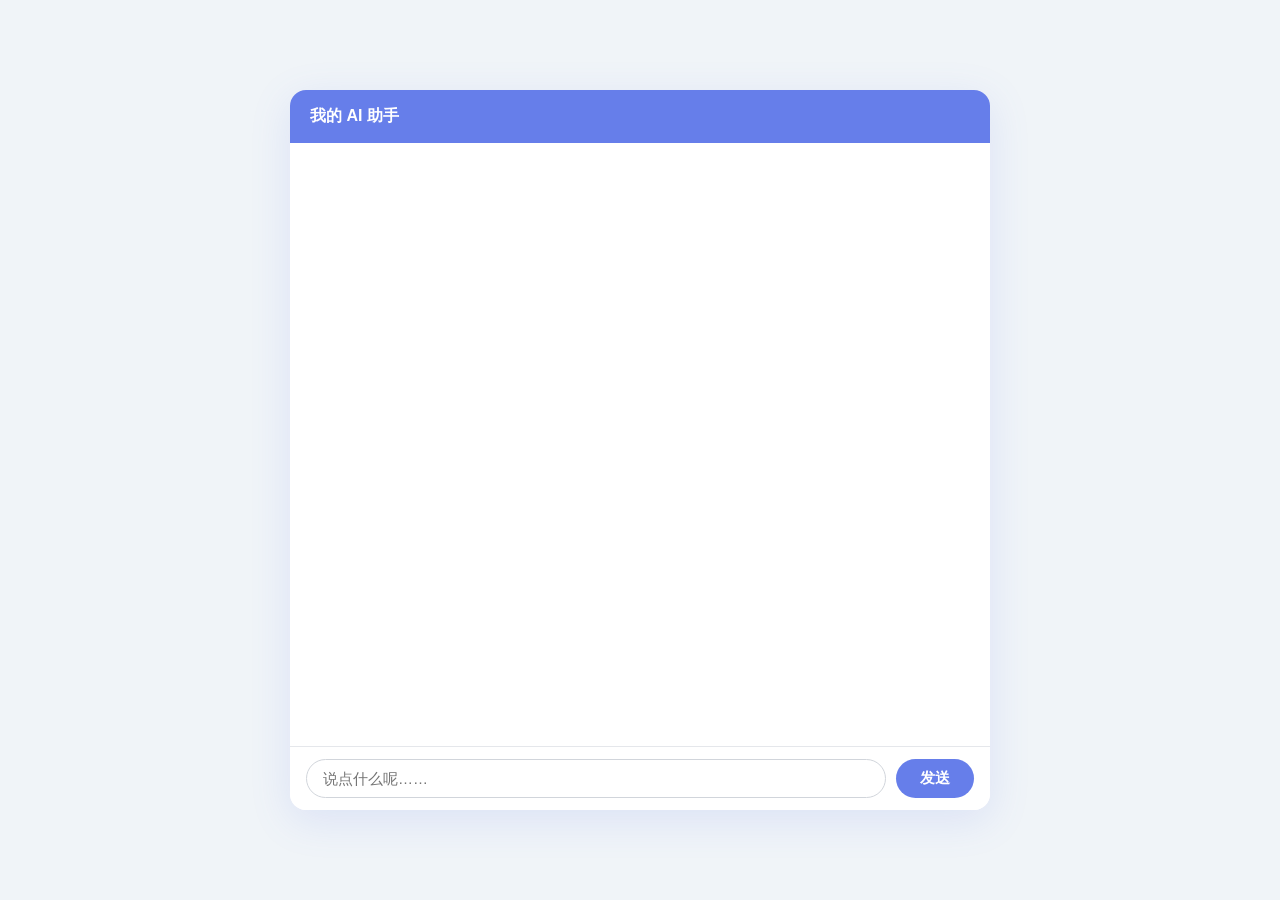
==== static/chat.html @ c096e86e "feat: 聊天接口加认证 + 前端 busy 防连点/401 跳登录/decoder 隔离" ====
<!DOCTYPE html>
<html lang="zh-CN">
<head>
  <meta charset="UTF-8">
  <meta name="viewport" content="width=device-width, initial-scale=1.0">
  <title>我的AI助手</title>
  <style>
  *{
    margin: 0;
    padding: 0;
    box-sizing: border-box;
  }
  body{
    font-family: -apple-system, BlinkMacSystemFont, "Segoe UI", Roboto, sans-serif;
    background: #f0f4f8;
    display: flex;
    justify-content: center;
    align-items: center;
    min-height: 100vh;
    padding: 20px;
  }
  .chat-container{
    width: 100%;
    max-width: 700px;
    background: #fff;
    border-radius: 16px;
    height: 80vh;
    box-shadow: 0 10px 40px rgba(102, 126, 234, 0.15);
    display: flex;
    flex-direction: column;
    overflow: hidden;
  }
  .chat-header{
    padding: 16px 20px;
    background: #667eea;
    color: #ffffff;
    font-weight: 600;
    font-size: 16px;
  }
  #out{
    flex: 1;
    padding: 20px;
    overflow-y: auto;
    display: flex;
    flex-direction: column;
    gap: 12px;
  }
  #out > div {
    max-width: 80%;
    padding: 10px 14px;
    border-radius: 12px;
    line-height: 1.5;
    font-size: 15px;
    word-wrap: break-word;
    white-space: pre-wrap;
  }
  #out >div.user{
    align-self: flex-end;
    background: #667eea;
    color: #ffffff;
    border-bottom-right-radius: 4px;
  }
  #out >div.ai{
    align-self: flex-start;
    background: #f0f2f5;
    color: #333333;
    border-bottom-left-radius: 4px;
  }
  .input-area{
    display: flex;
    padding: 12px 16px;
    border-top: 1px solid #e5e7eb;
    gap: 10px;
    background: #ffffff;
  }
  #msg {
    flex: 1;
    padding: 10px 16px;
    border: 1px solid #d1d5db;
    border-radius: 24px;
    outline: none;
    font-size: 15px;
    transition: border-color 0.2s;
  }
  #msg:focus {
    border-color: #667eea;
  }
  #sent {
    padding: 10px 24px;
    background: #667eea;
    color: #ffffff;
    border: none;
    border-radius: 24px;
    font-size: 15px;
    font-weight: 600;
    cursor: pointer;
    transition: background 0.2s, transform 0.2s;
  }
  #sent:hover {
    background: #5568d3;
    transform: scale(1.02);
  }

  #sent:active {
    transform: scale(0.98);
  }
  </style>
</head>
<body>
  <div class="chat-container">
    <div class="chat-header">我的 AI 助手</div>
    <div id="out"></div>
    <div class="input-area">
      <input type="text" id="msg" placeholder="说点什么呢……">
      <button id="sent">发送</button>
    </div>
  </div>
  <script type="module" src="./chat-ui.js"></script>
</body>
</html>
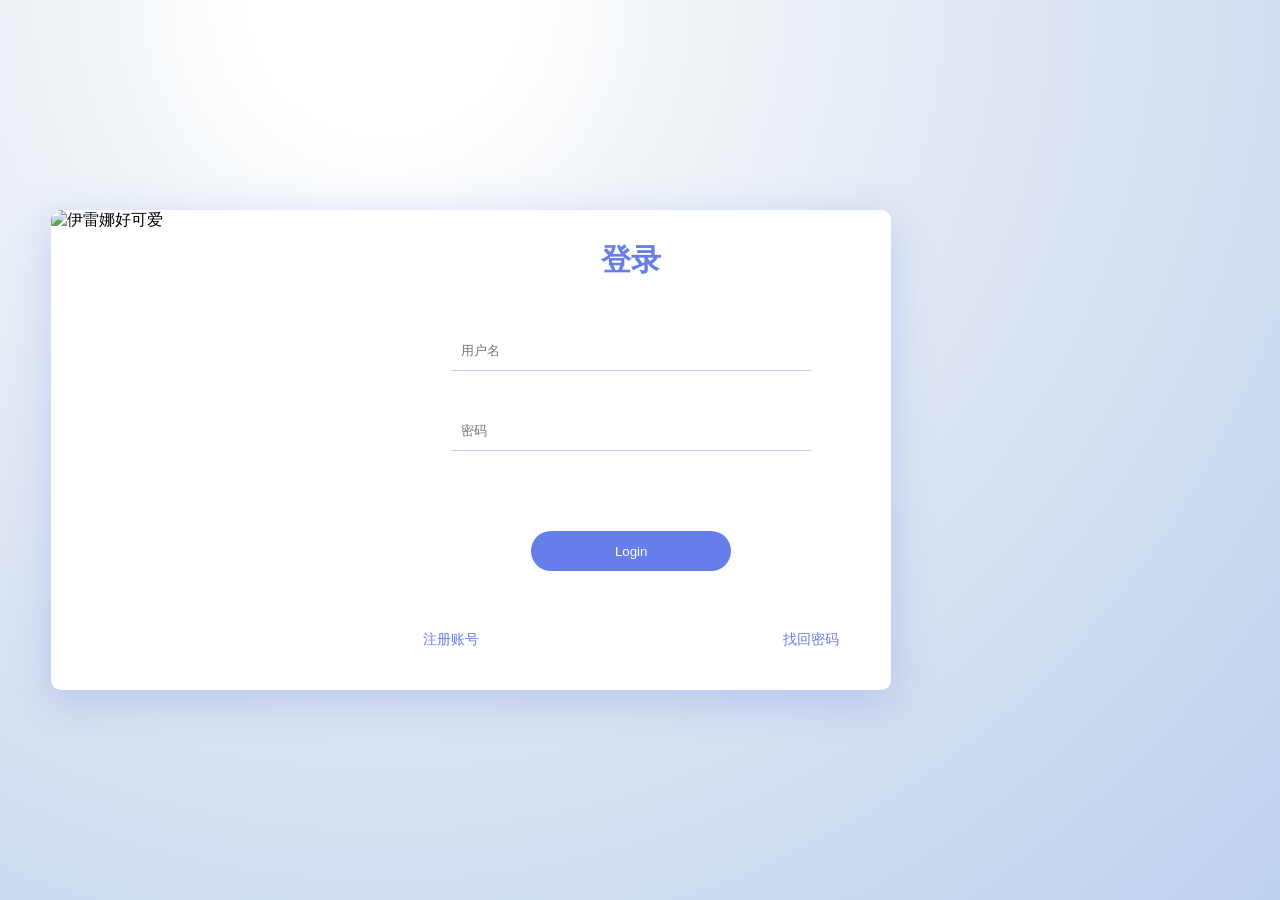
==== commit 2e3253cd: "feat: 聊天页加打字光标 + 顶部显示当前用户" ====
--- a/static/chat.html
+++ b/static/chat.html
@@ -19,6 +19,20 @@
     min-height: 100vh;
     padding: 20px;
   }
+  /* 闪烁光标 */
+  .cursor {
+    display: inline-block;
+    width: 2px;           /* 👈 控制粗细 */
+    height: 1em;          /* 👈 和文字一样高 */
+    background: #667eea;  /* 👈 和你的主题色一致 */
+    margin-left: 2px;     /* 👈 和文字保持一点距离 */
+    vertical-align: text-bottom;  /* 👈 和文字对齐 */
+    animation: blink 1s step-end infinite;
+  }
+
+  @keyframes blink {
+    50% { opacity: 0; }
+  }
   .chat-container{
     width: 100%;
     max-width: 700px;
@@ -36,6 +50,14 @@
     color: #ffffff;
     font-weight: 600;
     font-size: 16px;
+    display: flex;
+    justify-content: space-between;
+    align-items: center;
+  }
+  #userInfo {
+    font-size: 14px;
+    font-weight: 400;
+    opacity: 0.9;
   }
   #out{
     flex: 1;
@@ -108,7 +130,10 @@
 </head>
 <body>
   <div class="chat-container">
-    <div class="chat-header">我的 AI 助手</div>
+    <div class="chat-header">
+      <span>我的 AI 助手</span>
+      <span id="userInfo">加载中...</span>
+    </div>
     <div id="out"></div>
     <div class="input-area">
       <input type="text" id="msg" placeholder="说点什么呢……">
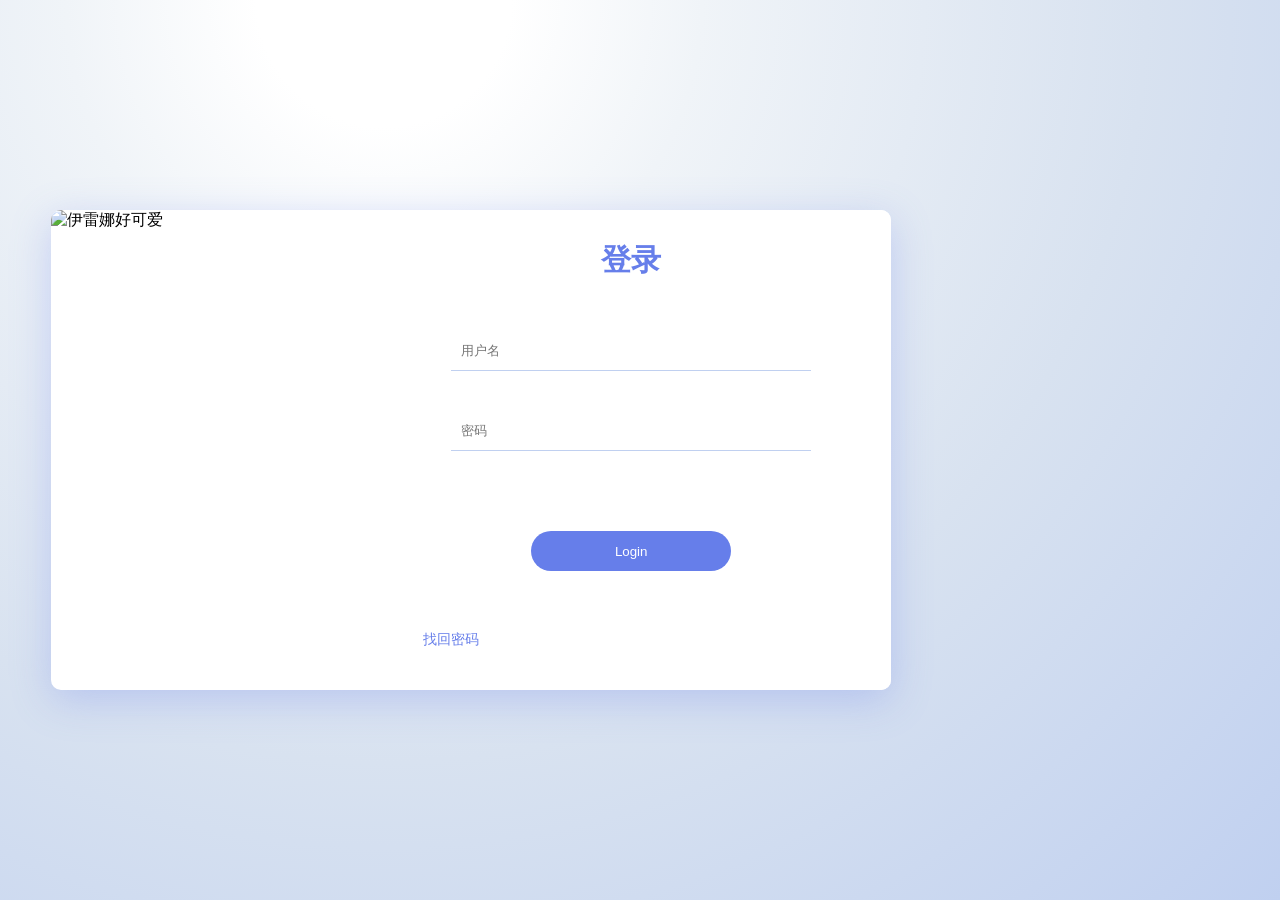
==== commit 1e1457f9: "style: 聊天页紫色主题重构（CSS 变量化 + 深色主题 + 头部/选中态/消息区调整）" ====
--- a/static/chat.html
+++ b/static/chat.html
@@ -1,145 +1,77 @@
-<!DOCTYPE html>
+<!doctype html>
 <html lang="zh-CN">
-<head>
-  <meta charset="UTF-8">
-  <meta name="viewport" content="width=device-width, initial-scale=1.0">
-  <title>我的AI助手</title>
-  <style>
-  *{
-    margin: 0;
-    padding: 0;
-    box-sizing: border-box;
-  }
-  body{
-    font-family: -apple-system, BlinkMacSystemFont, "Segoe UI", Roboto, sans-serif;
-    background: #f0f4f8;
-    display: flex;
-    justify-content: center;
-    align-items: center;
-    min-height: 100vh;
-    padding: 20px;
-  }
-  /* 闪烁光标 */
-  .cursor {
-    display: inline-block;
-    width: 2px;           /* 👈 控制粗细 */
-    height: 1em;          /* 👈 和文字一样高 */
-    background: #667eea;  /* 👈 和你的主题色一致 */
-    margin-left: 2px;     /* 👈 和文字保持一点距离 */
-    vertical-align: text-bottom;  /* 👈 和文字对齐 */
-    animation: blink 1s step-end infinite;
-  }
-
-  @keyframes blink {
-    50% { opacity: 0; }
-  }
-  .chat-container{
-    width: 100%;
-    max-width: 700px;
-    background: #fff;
-    border-radius: 16px;
-    height: 80vh;
-    box-shadow: 0 10px 40px rgba(102, 126, 234, 0.15);
-    display: flex;
-    flex-direction: column;
-    overflow: hidden;
-  }
-  .chat-header{
-    padding: 16px 20px;
-    background: #667eea;
-    color: #ffffff;
-    font-weight: 600;
-    font-size: 16px;
-    display: flex;
-    justify-content: space-between;
-    align-items: center;
-  }
-  #userInfo {
-    font-size: 14px;
-    font-weight: 400;
-    opacity: 0.9;
-  }
-  #out{
-    flex: 1;
-    padding: 20px;
-    overflow-y: auto;
-    display: flex;
-    flex-direction: column;
-    gap: 12px;
-  }
-  #out > div {
-    max-width: 80%;
-    padding: 10px 14px;
-    border-radius: 12px;
-    line-height: 1.5;
-    font-size: 15px;
-    word-wrap: break-word;
-    white-space: pre-wrap;
-  }
-  #out >div.user{
-    align-self: flex-end;
-    background: #667eea;
-    color: #ffffff;
-    border-bottom-right-radius: 4px;
-  }
-  #out >div.ai{
-    align-self: flex-start;
-    background: #f0f2f5;
-    color: #333333;
-    border-bottom-left-radius: 4px;
-  }
-  .input-area{
-    display: flex;
-    padding: 12px 16px;
-    border-top: 1px solid #e5e7eb;
-    gap: 10px;
-    background: #ffffff;
-  }
-  #msg {
-    flex: 1;
-    padding: 10px 16px;
-    border: 1px solid #d1d5db;
-    border-radius: 24px;
-    outline: none;
-    font-size: 15px;
-    transition: border-color 0.2s;
-  }
-  #msg:focus {
-    border-color: #667eea;
-  }
-  #sent {
-    padding: 10px 24px;
-    background: #667eea;
-    color: #ffffff;
-    border: none;
-    border-radius: 24px;
-    font-size: 15px;
-    font-weight: 600;
-    cursor: pointer;
-    transition: background 0.2s, transform 0.2s;
-  }
-  #sent:hover {
-    background: #5568d3;
-    transform: scale(1.02);
-  }
-
-  #sent:active {
-    transform: scale(0.98);
-  }
-  </style>
-</head>
-<body>
-  <div class="chat-container">
-    <div class="chat-header">
-      <span>我的 AI 助手</span>
-      <span id="userInfo">加载中...</span>
+  <head>
+    <meta charset="UTF-8" />
+    <meta name="viewport" content="width=device-width, initial-scale=1.0" />
+    <title>我的AI助手</title>
+    <link rel="stylesheet" href="./notes/note.css" />
+    <link rel="stylesheet" href="./chat.css?v=20261110-2" />
+  </head>
+  <body>
+    <div class="bg-layer" aria-hidden="true"></div>
+    <div class="app-container">
+      <!-- 侧边栏 -->
+      <aside id="sidebarPanel" class="sidebar">
+        <div class="sidebar-toolbar">
+          <button id="newChatBtn" class="new-chat-btn">＋ 新会话</button>
+          <button
+            id="collapseSidebarBtn"
+            class="sidebar-icon-btn"
+            type="button"
+            aria-label="收起侧边栏"
+            aria-controls="sidebarPanel"
+            aria-expanded="true"
+            title="收起侧边栏"
+          >
+            <svg viewBox="0 0 24 24" aria-hidden="true">
+              <rect x="3.5" y="4.5" width="17" height="15" rx="2.5"></rect>
+              <path d="M9 5v14M15 9l-3 3 3 3"></path>
+            </svg>
+          </button>
+        </div>
+        <div id="conversationList" class="conversation-list"></div>
+      </aside>
+      <!-- 主聊天区域 -->
+      <main class="chat-container">
+        <div class="chat-header">
+          <button
+            id="expandSidebarBtn"
+            class="sidebar-icon-btn"
+            type="button"
+            aria-label="展开侧边栏"
+            aria-controls="sidebarPanel"
+            aria-expanded="true"
+            title="展开侧边栏"
+          >
+            <svg viewBox="0 0 24 24" aria-hidden="true">
+              <rect x="3.5" y="4.5" width="17" height="15" rx="2.5"></rect>
+              <path d="M9 5v14m3-7h5m-2-3 3 3-3 3"></path>
+            </svg>
+          </button>
+          <span id="currentConversationTitle" class="chat-title">新会话</span>
+          <button type="button" class="theme-toggle" data-theme-toggle aria-label="切换主题" title="切换主题">
+            <svg class="theme-icon theme-icon--moon" viewBox="0 0 24 24" aria-hidden="true">
+              <path d="M20.2 15.3A8.5 8.5 0 0 1 8.7 3.8 8.5 8.5 0 1 0 20.2 15.3Z"></path>
+            </svg>
+            <svg class="theme-icon theme-icon--sun" viewBox="0 0 24 24" aria-hidden="true">
+              <circle cx="12" cy="12" r="3.7"></circle>
+              <path d="M12 2v2.2M12 19.8V22M4.93 4.93l1.56 1.56m11.02 11.02 1.56 1.56M2 12h2.2m15.6 0H22M4.93 19.07l-1.56 1.56M17.51 6.49l1.56-1.56"></path>
+            </svg>
+          </button>
+          <span id="userInfo">加载中...</span>
+        </div>
+        <div id="out"></div>
+        <div class="input-area">
+          <div class="composer-shell">
+            <input type="text" id="msg" placeholder="说点什么呢……" />
+            <button id="sent">发送</button>
+          </div>
+        </div>
+      </main>
     </div>
-    <div id="out"></div>
-    <div class="input-area">
-      <input type="text" id="msg" placeholder="说点什么呢……">
-      <button id="sent">发送</button>
-    </div>
-  </div>
-  <script type="module" src="./chat-ui.js"></script>
-</body>
-</html>+    <script type="module" src="./chat-ui.js?v=20261110-4"></script>
+    <script src="./theme-toggle.js"></script>
+    <script src="./vendor/marked.min.js"></script>
+    <script src="./vendor/purify.min.js"></script>
+  </body>
+</html>
--- a/static/notes/note.css
+++ b/static/notes/note.css
@@ -0,0 +1,558 @@
+/* =========================================================
+   note.css · 学习笔记阅读页（4 个入口共用）
+   ---------------------------------------------------------
+   结构：左边目录（.note-toc）+ 右边纸片（.card.note-paper）
+   Markdown 由 note.js + vendor/marked.min.js 渲染，
+   这里只负责“杂志式排版”：标题、表格、代码块、引用、列表。
+   颜色继续走 card.css 的 --fg / --fg-sub / --indigo / --purple，
+   所以深色模式不用单独写一套。
+   ========================================================= */
+
+/* ---------------------------------------------------------
+   0) 底色 / 顶栏 / 阅读进度条
+   --------------------------------------------------------- */
+.note-page {
+  min-height: 100vh;
+  color: var(--fg);
+  background: #eef1f8;
+}
+.note-bg {
+  position: fixed;
+  inset: 0;
+  z-index: -1;
+  background:
+    linear-gradient(rgba(235, 239, 250, 0.08), rgba(235, 239, 250, 0.08)),
+    url("../img/小爱-bg.jpg") center / cover no-repeat;
+}
+
+/* 固定在左下角，复用文章列表的玻璃主题按钮样式 */
+.note-theme-toggle {
+  position: fixed;
+  left: max(16px, calc((100vw - 1080px) / 2 - 58px));
+  bottom: max(18px, env(safe-area-inset-bottom, 0px));
+  z-index: 30;
+  display: grid;
+  place-items: center;
+  width: 48px;
+  height: 48px;
+  padding: 0;
+  border: 1px solid rgba(255, 255, 255, .62);
+  border-radius: 50%;
+  background: rgba(255, 255, 255, .42);
+  color: var(--indigo);
+  box-shadow: 0 8px 24px rgba(15, 23, 42, .16);
+  -webkit-backdrop-filter: blur(14px);
+  backdrop-filter: blur(14px);
+  cursor: pointer;
+  transition: transform .22s ease, background-color .22s ease, border-color .22s ease, box-shadow .22s ease;
+}
+.note-theme-toggle:hover {
+  transform: translateY(-2px);
+  background: rgba(255, 255, 255, .58);
+  box-shadow: 0 12px 28px rgba(15, 23, 42, .22);
+}
+.note-theme-toggle:focus-visible {
+  outline: 3px solid color-mix(in srgb, var(--indigo) 55%, white);
+  outline-offset: 3px;
+}
+[data-theme="dark"] .note-theme-toggle {
+  border-color: rgba(255, 255, 255, .2);
+  background: rgba(30, 41, 59, .68);
+  color: #c4b5fd;
+  box-shadow: 0 8px 24px rgba(0, 0, 0, .36);
+}
+[data-theme="dark"] .note-theme-toggle:hover {
+  background: rgba(51, 65, 85, .82);
+}
+.note-theme-toggle .theme-icon {
+  position: absolute;
+  width: 21px;
+  height: 21px;
+  fill: none;
+  stroke: currentColor;
+  stroke-width: 1.7;
+  stroke-linecap: round;
+  stroke-linejoin: round;
+  transition: transform .26s ease, opacity .2s ease;
+}
+.note-theme-toggle .theme-icon--moon {
+  opacity: 1;
+  transform: rotate(0) scale(1);
+}
+.note-theme-toggle .theme-icon--sun {
+  opacity: 0;
+  transform: rotate(-75deg) scale(.65);
+}
+[data-theme="dark"] .note-theme-toggle .theme-icon--moon {
+  opacity: 0;
+  transform: rotate(75deg) scale(.65);
+}
+[data-theme="dark"] .note-theme-toggle .theme-icon--sun {
+  opacity: 1;
+  transform: rotate(0) scale(1);
+}
+@media (max-width: 768px) {
+  .note-theme-toggle {
+    right: 16px;
+    left: auto;
+    bottom: max(16px, env(safe-area-inset-bottom, 0px));
+  }
+}
+@media (prefers-reduced-motion: reduce) {
+  .note-theme-toggle,
+  .note-theme-toggle .theme-icon {
+    transition: none;
+  }
+}
+[data-theme="dark"] .note-page {
+  background: #0d1220;
+}
+[data-theme="dark"] .note-bg {
+  background:
+    linear-gradient(rgba(7, 10, 22, 0.52), rgba(7, 10, 22, 0.52)),
+    url("../img/小爱-bg.jpg") center / cover no-repeat;
+}
+
+/* 顶部 2px 阅读进度：--p 由 note.js 按滚动比例写进来 */
+.note-progress {
+  position: fixed;
+  top: 0;
+  left: 0;
+  z-index: 60;
+  width: var(--p, 0%);
+  height: 2px;
+  background: linear-gradient(90deg, var(--indigo), var(--purple));
+  transition: width 0.08s linear;
+}
+
+.note-nav {
+  position: sticky;
+  top: 0;
+  z-index: 20;
+  display: flex;
+  align-items: center;
+  justify-content: space-between;
+  gap: 16px;
+  width: min(100%, 1080px);
+  height: 56px;
+  margin: 0 auto;
+  padding: 0 16px;
+  background: color-mix(in srgb, var(--card-bg) 86%, transparent);
+  border-bottom: 1px solid var(--card-border);
+  -webkit-backdrop-filter: blur(18px);
+  backdrop-filter: blur(18px);
+}
+.note-back {
+  color: var(--indigo);
+  font-size: 13px;
+  font-weight: 800;
+  text-decoration: none;
+  white-space: nowrap;
+}
+.note-back:hover {
+  color: var(--purple);
+}
+.note-crumb {
+  overflow: hidden;
+  color: var(--fg-sub);
+  font-size: 12px;
+  text-overflow: ellipsis;
+  white-space: nowrap;
+}
+
+/* ---------------------------------------------------------
+   1) 两栏：目录 230px + 正文自适应
+   --------------------------------------------------------- */
+.note-shell {
+  display: grid;
+  grid-template-columns: 230px minmax(0, 1fr);
+  align-items: start;
+  gap: 20px;
+  width: min(100%, 1080px);
+  margin: 0 auto;
+  padding: 22px 16px 48px;
+}
+
+/* ---------------------------------------------------------
+   2) 目录卡：滚动时吸在顶栏下面
+   --------------------------------------------------------- */
+.note-toc {
+  position: sticky;
+  top: 76px;
+  max-height: calc(100vh - 96px);
+  overflow-y: auto;
+  padding: 14px 10px;
+  border-radius: 16px;
+}
+.note-toc__title {
+  padding: 2px 8px 8px;
+  color: var(--indigo);
+  font-size: 10.5px;
+  font-weight: 900;
+  letter-spacing: 0.2em;
+}
+.note-toc__list a {
+  display: block;
+  overflow: hidden;
+  padding: 5px 9px;
+  border-left: 2px solid transparent;
+  border-radius: 0 8px 8px 0;
+  color: var(--fg-sub);
+  font-size: 12px;
+  line-height: 1.55;
+  text-decoration: none;
+  text-overflow: ellipsis;
+  white-space: nowrap;
+  transition:
+    color 0.2s ease,
+    background-color 0.2s ease,
+    border-color 0.2s ease;
+}
+.note-toc__list a:hover {
+  color: var(--indigo);
+  background: rgba(99, 102, 241, 0.07);
+}
+.note-toc__list a.is-sub {
+  padding-left: 20px;
+  font-size: 11.5px;
+  opacity: 0.85;
+}
+.note-toc__list a.is-active {
+  border-left-color: var(--indigo);
+  background: rgba(99, 102, 241, 0.09);
+  color: var(--indigo);
+  font-weight: 700;
+}
+
+/* ---------------------------------------------------------
+   3) 纸片：头部（kicker / 标题 / 元信息）
+   --------------------------------------------------------- */
+.card.note-paper {
+  padding: clamp(22px, 4vw, 44px);
+  border-radius: 22px;
+}
+.note-head {
+  padding-bottom: 18px;
+  margin-bottom: 24px;
+  border-bottom: 1px dashed var(--card-border);
+}
+.note-kicker {
+  color: var(--indigo);
+  font-size: 10.5px;
+  font-weight: 900;
+  letter-spacing: 0.22em;
+}
+#noteTitle {
+  margin-top: 8px;
+  color: var(--fg);
+  font-size: clamp(26px, 4.4vw, 36px);
+  font-weight: 900;
+  letter-spacing: 0.02em;
+  line-height: 1.3;
+}
+.note-meta {
+  margin-top: 10px;
+  color: var(--fg-sub);
+  font-size: 12px;
+  line-height: 1.7;
+}
+
+/* ---------------------------------------------------------
+   4) Markdown 正文排版
+   ---------------------------------------------------------
+   base修改版.css 给所有元素加了 1px 字距，长文会显得散；
+   正文这里压到 0.02em，表格/代码再单独归零。
+   --------------------------------------------------------- */
+.note-body {
+  color: var(--fg);
+  font-size: 15px;
+  letter-spacing: 0.02em;
+  line-height: 1.95;
+  overflow-wrap: anywhere;
+}
+.note-body > *:first-child {
+  margin-top: 0;
+}
+.note-body h2 {
+  margin: 38px 0 14px;
+  padding-bottom: 9px;
+  border-bottom: 1px dashed var(--card-border);
+  color: var(--fg);
+  font-size: 22px;
+  font-weight: 900;
+  line-height: 1.4;
+  scroll-margin-top: 84px;
+}
+.note-body h3 {
+  margin: 26px 0 10px;
+  color: var(--fg);
+  font-size: 17px;
+  font-weight: 900;
+  line-height: 1.5;
+  scroll-margin-top: 84px;
+}
+.note-body h4 {
+  margin: 20px 0 8px;
+  color: var(--fg);
+  font-size: 15px;
+  font-weight: 800;
+  scroll-margin-top: 84px;
+}
+.note-body p {
+  margin: 11px 0;
+}
+.note-body ul,
+.note-body ol {
+  margin: 11px 0;
+  padding-left: 1.5em;
+}
+.note-body li {
+  margin: 5px 0;
+}
+.note-body li > ul,
+.note-body li > ol {
+  margin: 5px 0;
+}
+.note-body strong {
+  color: var(--fg);
+  font-weight: 800;
+}
+.note-body a {
+  color: var(--indigo);
+  text-decoration: none;
+  border-bottom: 1px solid rgba(99, 102, 241, 0.32);
+}
+.note-body a:hover {
+  color: var(--purple);
+  border-bottom-color: rgba(168, 85, 247, 0.45);
+}
+.note-body blockquote {
+  margin: 16px 0;
+  padding: 11px 16px;
+  border-left: 3px solid var(--indigo-400);
+  border-radius: 0 12px 12px 0;
+  background: rgba(99, 102, 241, 0.06);
+  color: var(--fg-sub);
+}
+.note-body blockquote p {
+  margin: 5px 0;
+}
+.note-body hr {
+  margin: 28px 0;
+  border: 0;
+  border-top: 1px dashed var(--card-border);
+}
+.note-body img {
+  max-width: 100%;
+  height: auto;
+  border-radius: 12px;
+}
+.note-body input[type="checkbox"] {
+  margin-right: 6px;
+  accent-color: var(--indigo);
+}
+
+/* ---------------------------------------------------------
+   5) 行内代码 / 代码块
+   --------------------------------------------------------- */
+.note-body code {
+  padding: 2px 6px;
+  border-radius: 6px;
+  background: rgba(99, 102, 241, 0.1);
+  color: #4f46e5;
+  font-family: var(--font-mono);
+  font-size: 0.85em;
+  letter-spacing: 0;
+}
+[data-theme="dark"] .note-body code {
+  background: rgba(129, 140, 248, 0.18);
+  color: #c7d2fe;
+}
+.note-body pre {
+  margin: 16px 0;
+  padding: 14px 16px;
+  overflow-x: auto;
+  border-radius: 12px;
+  background: #0f172a;
+  color: #e2e8f0;
+  font-size: 12.5px;
+  letter-spacing: 0;
+  line-height: 1.7;
+  -webkit-overflow-scrolling: touch;
+}
+[data-theme="dark"] .note-body pre {
+  border: 1px solid var(--card-border);
+  background: #070b14;
+}
+.note-body pre code {
+  padding: 0;
+  border-radius: 0;
+  background: none;
+  color: inherit;
+  font-size: inherit;
+}
+
+/* ---------------------------------------------------------
+   6) 表格：外层 .note-table 由 note.js 包出来，窄屏横向滚动
+   --------------------------------------------------------- */
+.note-table {
+  margin: 18px 0;
+  overflow-x: auto;
+  border: 1px solid var(--card-border);
+  border-radius: 12px;
+  background: color-mix(in srgb, var(--card-bg) 52%, transparent);
+  -webkit-overflow-scrolling: touch;
+}
+.note-body table {
+  width: 100%;
+  min-width: 560px;
+  border-collapse: collapse;
+  font-size: 12.8px;
+  letter-spacing: 0;
+  line-height: 1.65;
+}
+.note-body th,
+.note-body td {
+  padding: 9px 12px;
+  border-bottom: 1px solid var(--card-border);
+  text-align: left;
+  vertical-align: top;
+}
+.note-body th {
+  background: rgba(99, 102, 241, 0.09);
+  color: var(--fg);
+  font-weight: 800;
+  white-space: nowrap;
+}
+.note-body tbody tr:last-child td {
+  border-bottom: 0;
+}
+.note-body tbody tr:hover {
+  background: rgba(99, 102, 241, 0.04);
+}
+
+/* ---------------------------------------------------------
+   7) 上一页 / 下一页
+   --------------------------------------------------------- */
+.note-pager {
+  display: flex;
+  flex-wrap: wrap;
+  align-items: center;
+  justify-content: space-between;
+  gap: 10px 16px;
+  margin-top: 34px;
+  padding-top: 18px;
+  border-top: 1px dashed var(--card-border);
+  font-size: 12.5px;
+}
+.note-pager a {
+  color: var(--indigo);
+  font-weight: 700;
+  text-decoration: none;
+}
+.note-pager a:hover {
+  color: var(--purple);
+  text-decoration: underline;
+  text-underline-offset: 3px;
+}
+
+/* ---------------------------------------------------------
+   8) 加载 / 失败
+   --------------------------------------------------------- */
+.note-loading {
+  padding: 24px 0;
+  color: var(--fg-sub);
+  font-size: 13px;
+  text-align: center;
+  animation: note-pulse 1.6s ease-in-out infinite;
+}
+.note-error {
+  padding: 14px 16px;
+  border: 1px solid rgba(244, 114, 182, 0.35);
+  border-radius: 12px;
+  background: rgba(244, 114, 182, 0.08);
+  color: #be185d;
+  font-size: 13px;
+  line-height: 1.8;
+}
+[data-theme="dark"] .note-error {
+  color: #f9a8d4;
+}
+.note-error code {
+  background: rgba(190, 24, 93, 0.12);
+  color: inherit;
+}
+@keyframes note-pulse {
+  0%,
+  100% {
+    opacity: 0.45;
+  }
+  50% {
+    opacity: 1;
+  }
+}
+
+/* ---------------------------------------------------------
+   9) 响应式 / 打印
+   --------------------------------------------------------- */
+@media (max-width: 980px) {
+  .note-shell {
+    grid-template-columns: minmax(0, 1fr);
+  }
+  .note-toc {
+    display: none; /* 窄屏先保证正文宽度，目录留给滚动条 */
+  }
+}
+
+@media (max-width: 768px) {
+  .note-nav {
+    height: 52px;
+    padding: 0 12px;
+  }
+  .note-crumb {
+    font-size: 11px;
+  }
+  .note-shell {
+    padding: 14px 12px 36px;
+  }
+  .card.note-paper {
+    border-radius: 18px;
+  }
+  .note-head {
+    padding-bottom: 14px;
+    margin-bottom: 18px;
+  }
+  .note-body {
+    font-size: 14.5px;
+    line-height: 1.9;
+  }
+  .note-body h2 {
+    margin-top: 30px;
+    font-size: 20px;
+  }
+  .note-body h3 {
+    font-size: 16px;
+  }
+  .note-body th,
+  .note-body td {
+    padding: 8px 10px;
+  }
+}
+
+@media print {
+  .note-nav,
+  .note-progress,
+  .note-toc,
+  .note-pager,
+  .note-bg {
+    display: none !important;
+  }
+  .note-page {
+    background: #fff;
+  }
+  .card.note-paper {
+    border: 0;
+    box-shadow: none;
+    background: #fff;
+  }
+}
--- a/static/chat.css
+++ b/static/chat.css
@@ -0,0 +1,590 @@
+/* chat.css · 聊天页专属样式 */
+
+/* 主题变量：重复使用的蓝紫色、玻璃底、圆角、反光、阴影和动效 */
+:root {
+  --chat-ink: #4e587e;
+  --chat-ink-muted: #5c617a;
+  --chat-accent: #7885cc;
+  --chat-accent-hover: #6977c0;
+  --chat-glass-sidebar: rgba(218, 206, 255, 0.42);
+  --chat-glass-panel: rgba(239, 241, 255, 0.72);
+  --chat-glass-control: rgba(224, 229, 250, 0.46);
+  --chat-glass-line: rgba(255, 255, 255, 0.32);
+  --chat-header-bg: rgba(224, 215, 255, 0.48);
+  --chat-user-bg: linear-gradient(145deg, rgba(237, 234, 255, 0.96), rgba(208, 218, 250, 0.92));
+  --chat-ai-text: #333;
+  --chat-code-bg: rgba(221, 226, 248, 0.92);
+  --chat-code-text: #3f4968;
+  --chat-inline-code-bg: rgba(164, 173, 230, 0.24);
+  --chat-inline-code-text: #59669f;
+  --chat-backdrop:
+    radial-gradient(ellipse at 18% 18%, rgba(194, 177, 237, 0.92), transparent 42%),
+    radial-gradient(ellipse at 82% 24%, rgba(153, 166, 220, 0.82), transparent 44%),
+    radial-gradient(ellipse at 58% 88%, rgba(225, 189, 222, 0.82), transparent 48%),
+    linear-gradient(135deg, #7782a8, #aaa2c8 52%, #838bb8);
+  --chat-rim: linear-gradient(135deg,
+    rgba(255, 255, 255, 0.76),
+    rgba(255, 255, 255, 0.2) 34%,
+    rgba(126, 145, 211, 0.38) 72%,
+    rgba(255, 255, 255, 0.48));
+  --chat-radius-card: 18px;
+  --chat-radius-control: 14px;
+  --chat-radius-pill: 999px;
+  --chat-shadow-soft: 0 4px 12px rgba(62, 70, 126, 0.12);
+  --chat-shadow-raised: 0 8px 20px rgba(58, 68, 119, 0.14);
+  --chat-transition: 0.2s ease;
+}
+
+/* 页面基础与滚动条 */
+* {
+  margin: 0;
+  padding: 0;
+  box-sizing: border-box;
+}
+body {
+  height: 100vh;
+  overflow: hidden;
+  font-family: -apple-system, BlinkMacSystemFont, "Segoe UI", sans-serif;
+}
+::-webkit-scrollbar { width: 8px; }
+::-webkit-scrollbar-track { background: transparent; }
+::-webkit-scrollbar-thumb { background: #cbd5e0; border-radius: 3px; }
+::-webkit-scrollbar-thumb:hover { background: #a0aec0; }
+
+/* 全屏渐变背景与主布局 */
+.bg-layer {
+  position: fixed;
+  inset: -8px;
+  z-index: 0;
+  pointer-events: none;
+  background: var(--chat-backdrop);
+}
+.app-container {
+  position: relative;
+  z-index: 1;
+  display: flex;
+  height: 100%;
+  background: transparent;
+}
+.chat-container {
+  flex: 1;
+  display: flex;
+  flex-direction: column;
+  background: rgba(194, 181, 232, 0.12);
+  -webkit-backdrop-filter: none;
+  backdrop-filter: none;
+}
+
+/* 侧栏：宽度变化与完全收起状态 */
+.sidebar {
+  display: flex;
+  flex: 0 0 260px;
+  flex-direction: column;
+  gap: 12px;
+  width: 260px;
+  min-width: 200px;
+  max-width: 30%;
+  padding: 16px 12px;
+  overflow: hidden;
+  border-right: 1px solid var(--chat-glass-line);
+  background: var(--chat-glass-sidebar);
+  -webkit-backdrop-filter: blur(12px);
+  backdrop-filter: blur(12px);
+  transition: flex-basis 0.28s ease, width 0.28s ease, min-width 0.28s ease,
+    max-width 0.28s ease, padding 0.28s ease, opacity 0.18s ease;
+}
+.app-container.sidebar-collapsed .sidebar {
+  flex-basis: 0;
+  width: 0;
+  min-width: 0;
+  max-width: 0;
+  padding-right: 0;
+  padding-left: 0;
+  border-right-width: 0;
+  opacity: 0;
+}
+.sidebar-toolbar {
+  display: flex;
+  flex: 0 0 auto;
+  align-items: center;
+  gap: 8px;
+}
+.sidebar-toolbar .new-chat-btn {
+  flex: 1;
+  width: auto;
+  min-width: 0;
+  height: 40px;
+  padding: 0 14px;
+  border: 1px solid var(--chat-glass-line);
+  border-radius: var(--chat-radius-pill);
+  background: var(--chat-glass-control);
+  color: var(--chat-ink);
+  box-shadow: var(--chat-shadow-soft), inset 0 1px 0 rgba(255, 255, 255, 0.46);
+  transition: background var(--chat-transition), box-shadow var(--chat-transition), transform var(--chat-transition);
+}
+.sidebar-toolbar .new-chat-btn:hover {
+  background: rgba(239, 241, 255, 0.62);
+  box-shadow: 0 6px 16px rgba(62, 70, 126, 0.16), inset 0 1px 0 rgba(255, 255, 255, 0.62);
+  transform: translateY(-1px);
+}
+.sidebar-icon-btn {
+  display: grid;
+  flex: 0 0 40px;
+  place-items: center;
+  width: 40px;
+  height: 40px;
+  padding: 0;
+  border: 1px solid var(--chat-glass-line);
+  border-radius: 50%;
+  background: rgba(224, 229, 250, 0.34);
+  color: var(--chat-ink);
+  box-shadow: var(--chat-shadow-soft), inset 0 1px 0 rgba(255, 255, 255, 0.48);
+  cursor: pointer;
+  transition: background var(--chat-transition), box-shadow var(--chat-transition), transform var(--chat-transition);
+}
+.sidebar-icon-btn:hover {
+  background: rgba(239, 241, 255, 0.56);
+  box-shadow: 0 6px 16px rgba(62, 70, 126, 0.16), inset 0 1px 0 rgba(255, 255, 255, 0.64);
+  transform: translateY(-1px);
+}
+.sidebar-icon-btn svg {
+  width: 19px;
+  height: 19px;
+  fill: none;
+  stroke: currentColor;
+  stroke-width: 1.7;
+  stroke-linecap: round;
+  stroke-linejoin: round;
+}
+#expandSidebarBtn { display: none; }
+.app-container.sidebar-collapsed #expandSidebarBtn { display: grid; }
+.conversation-list {
+  display: flex;
+  flex: 1;
+  flex-direction: column;
+  gap: 4px;
+  overflow-y: auto;
+}
+
+/* 会话项：常态透明，悬停浮起，当前项保持淡蓝紫高光 */
+.conversation-item {
+  padding: 10px 12px;
+  overflow: hidden;
+  border: 1px solid transparent;
+  border-radius: 13px;
+  background: transparent;
+  color: var(--chat-ink-muted);
+  font-size: 14px;
+  white-space: nowrap;
+  text-overflow: ellipsis;
+  cursor: pointer;
+  transition: all var(--chat-transition);
+}
+.conversation-item:hover {
+  border-color: rgba(255, 255, 255, 0.34);
+  background: rgba(255, 255, 255, 0.16);
+  color: #4d5677;
+  box-shadow: inset 0 1px 0 rgba(255, 255, 255, 0.34), 0 3px 9px rgba(62, 70, 126, 0.06);
+  transform: translateY(-1px);
+}
+.conversation-item.active {
+  border-color: rgba(171, 181, 231, 0.44);
+  background: rgba(185, 194, 242, 0.3);
+  color: #4c5785;
+  font-weight: 600;
+  box-shadow: inset 0 1px 0 rgba(255, 255, 255, 0.58), 0 4px 12px rgba(74, 87, 155, 0.12);
+}
+.conversation-item.active:hover { background: rgba(192, 201, 246, 0.38); }
+
+/* 顶栏、标题和用户名标签 */
+.chat-header {
+  display: flex;
+  align-items: center;
+  justify-content: space-between;
+  gap: 12px;
+  padding: 16px 20px;
+  background: var(--chat-header-bg);
+  color: #fff;
+  font-size: 16px;
+  font-weight: 600;
+  -webkit-backdrop-filter: blur(14px);
+  backdrop-filter: blur(14px);
+}
+.chat-header #currentConversationTitle { margin-right: auto; }
+.chat-title,
+#userInfo {
+  border: 1px solid rgba(255, 255, 255, 0.2);
+  border-radius: var(--chat-radius-pill);
+  box-shadow: var(--chat-shadow-soft), inset 0 1px 0 rgba(255, 255, 255, 0.62);
+  -webkit-backdrop-filter: blur(12px);
+  backdrop-filter: blur(12px);
+}
+.theme-toggle {
+  position: relative;
+  isolation: isolate;
+  display: grid;
+  flex: 0 0 40px;
+  place-items: center;
+  width: 40px;
+  height: 40px;
+  padding: 0;
+  border: 1px solid var(--chat-glass-line);
+  border-radius: 50%;
+  background: var(--chat-glass-control);
+  color: var(--chat-ink);
+  box-shadow: var(--chat-shadow-soft), inset 0 1px 0 rgba(255, 255, 255, 0.46);
+  -webkit-backdrop-filter: blur(12px);
+  backdrop-filter: blur(12px);
+  cursor: pointer;
+  transition: background var(--chat-transition), box-shadow var(--chat-transition), transform var(--chat-transition);
+}
+.theme-toggle:hover {
+  transform: translateY(-1px);
+  box-shadow: 0 6px 16px rgba(62, 70, 126, 0.16), inset 0 1px 0 rgba(255, 255, 255, 0.62);
+}
+.theme-toggle .theme-icon {
+  position: absolute;
+  width: 19px;
+  height: 19px;
+  fill: none;
+  stroke: currentColor;
+  stroke-width: 1.6;
+  stroke-linecap: round;
+  stroke-linejoin: round;
+  opacity: 0.78;
+  transition: opacity 0.2s ease, transform 0.24s ease;
+}
+.theme-toggle .theme-icon--sun { opacity: 0; transform: rotate(-45deg) scale(0.72); }
+[data-theme="dark"] .theme-toggle .theme-icon--moon { opacity: 0; transform: rotate(45deg) scale(0.72); }
+[data-theme="dark"] .theme-toggle .theme-icon--sun { opacity: 0.84; transform: rotate(0) scale(1); }
+.chat-title {
+  max-width: min(70%, 720px);
+  padding: 7px 14px;
+  overflow: hidden;
+  background: rgba(235, 231, 255, 0.42);
+  color: var(--chat-ink);
+  text-overflow: ellipsis;
+  white-space: nowrap;
+}
+#userInfo {
+  padding: 7px 13px;
+  background: rgba(235, 228, 255, 0.48);
+  color: var(--chat-ink);
+  font-size: 14px;
+  font-weight: 400;
+  opacity: 0.9;
+}
+
+/* 消息滚动区和消息气泡 */
+#out {
+  display: flex;
+  flex: 1;
+  flex-direction: column;
+  gap: 12px;
+  padding: 20px max(24px, calc((100% - 1360px) / 2));
+  overflow-y: auto;
+}
+#out > div {
+  max-width: 80%;
+  padding: 10px 14px;
+  border-radius: var(--chat-radius-card);
+  font-size: 15px;
+  line-height: 1.5;
+  word-wrap: break-word;
+  white-space: normal;
+}
+#out > div.user {
+  align-self: flex-end;
+  border: 1px solid rgba(255, 255, 255, 0.2);
+  background: var(--chat-user-bg);
+  color: #514765;
+  white-space: pre-wrap;
+  box-shadow: 0 10px 24px rgba(53, 59, 105, 0.22), 0 3px 7px rgba(53, 59, 105, 0.12), inset 0 1px 0 rgba(255, 255, 255, 0.86);
+}
+#out > div.ai {
+  align-self: flex-start;
+  border: 1px solid rgba(255, 255, 255, 0.2);
+  background: var(--chat-glass-panel);
+  color: var(--chat-ai-text);
+  -webkit-backdrop-filter: blur(12px);
+  backdrop-filter: blur(12px);
+  box-shadow: inset 0 1px 0 rgba(255, 255, 255, 0.34), inset 1px 0 0 rgba(255, 255, 255, 0.16), var(--chat-shadow-raised);
+}
+
+/* AI Markdown 排版：标题缩小并统一为偏蓝淡紫 */
+#out .ai .note-body { white-space: normal; line-height: 1.7; }
+#out .ai .note-body p { margin: 6px 0; }
+#out .ai .note-body h1,
+#out .ai .note-body h2 { margin: 14px 0 6px; border-bottom: 0; font-size: 1.1em; }
+#out .ai .note-body h3 { margin: 10px 0 4px; font-size: 1.02em; }
+#out .ai .note-body ul,
+#out .ai .note-body ol { margin: 6px 0; padding-left: 1.4em; }
+#out .ai .note-body strong,
+#out .ai .note-body b,
+#out .ai .note-body h1,
+#out .ai .note-body h2,
+#out .ai .note-body h3,
+#out .ai .note-body h4,
+#out .ai .note-body th { color: #656da9; }
+#out .ai .note-body li::marker { color: #888fc9; }
+
+/* 行内代码与代码块：浅蓝紫底，保留清晰对比 */
+#out .ai .note-body code {
+  background: var(--chat-inline-code-bg);
+  color: var(--chat-inline-code-text);
+}
+#out .ai .note-body pre {
+  border: 1px solid rgba(154, 164, 220, 0.46);
+  background: var(--chat-code-bg);
+  color: var(--chat-code-text);
+  box-shadow: inset 0 1px 0 rgba(255, 255, 255, 0.7), 0 8px 20px rgba(63, 74, 125, 0.1);
+}
+#out .ai .note-body pre code { background: transparent; color: inherit; }
+
+/* 引用来源标签 */
+.citations-area {
+  display: flex;
+  flex-wrap: wrap;
+  gap: 8px;
+  margin-top: 10px;
+}
+.citation-badge {
+  display: inline-block;
+  padding: 4px 10px;
+  border: 1px solid #c7d2fe;
+  border-radius: 12px;
+  background: #f0f4ff;
+  color: #4f46e5;
+  font-size: 12px;
+  text-decoration: none;
+  transition: all var(--chat-transition);
+}
+.citation-badge:hover { background: #e0e7ff; transform: translateY(-1px); }
+
+/* 底部渐变承接滚动区；输入框和按钮共用一层玻璃外壳 */
+.input-area {
+  display: flex;
+  flex: 0 0 auto;
+  align-items: center;
+  justify-content: center;
+  width: 100%;
+  margin: 0;
+  padding: 24px 24px 14px;
+  border: 0;
+  background: linear-gradient(to bottom, rgba(194, 181, 232, 0), rgba(194, 181, 232, 0.72) 35%);
+}
+.composer-shell {
+  position: relative;
+  isolation: isolate;
+  display: flex;
+  align-items: center;
+  gap: 10px;
+  width: 100%;
+  max-width: 1360px;
+  padding: 8px;
+  border: 1px solid rgba(194, 202, 238, 0.2);
+  border-radius: 22px;
+  background: rgba(215, 222, 250, 0.46);
+  box-shadow: 0 9px 24px rgba(56, 67, 122, 0.16), inset 0 1px 0 rgba(255, 255, 255, 0.58);
+  -webkit-backdrop-filter: blur(18px);
+  backdrop-filter: blur(18px);
+  transition: border-color var(--chat-transition), box-shadow var(--chat-transition), background var(--chat-transition);
+}
+.composer-shell:focus-within {
+  border-color: rgba(125, 143, 211, 0.76);
+  background: rgba(222, 228, 252, 0.58);
+  box-shadow: 0 10px 28px rgba(56, 67, 122, 0.18), 0 0 0 3px rgba(135, 153, 220, 0.12), inset 0 1px 0 rgba(255, 255, 255, 0.68);
+}
+#msg {
+  flex: 1;
+  min-width: 0;
+  height: 52px;
+  border: 0;
+  border-radius: var(--chat-radius-control);
+  outline: none;
+  background: transparent;
+  color: #454d70;
+  font-size: 15px;
+  box-shadow: none;
+  transition: background var(--chat-transition);
+}
+#msg::placeholder { color: #7b819d; }
+#msg:focus { background: rgba(250, 250, 255, 0.14); box-shadow: none; }
+#sent {
+  min-width: 88px;
+  height: 50px;
+  padding: 0 22px;
+  border: 1px solid rgba(255, 255, 255, 0.2);
+  border-radius: 16px;
+  background: rgba(143, 158, 216, 0.68);
+  color: #fff;
+  font-size: 15px;
+  font-weight: 600;
+  box-shadow: 0 4px 12px rgba(75, 88, 157, 0.14), inset 0 1px 0 rgba(255, 255, 255, 0.5);
+  -webkit-backdrop-filter: blur(10px);
+  backdrop-filter: blur(10px);
+  cursor: pointer;
+  transition: background var(--chat-transition), transform var(--chat-transition), box-shadow var(--chat-transition);
+}
+#sent:hover {
+  background: rgba(126, 144, 207, 0.82);
+  transform: translateY(-1px);
+  box-shadow: 0 6px 15px rgba(75, 88, 157, 0.2), inset 0 1px 0 rgba(255, 255, 255, 0.62);
+}
+#sent:active { transform: translateY(0) scale(0.98); }
+
+/* 共用极细反光边：上左偏亮，下右带蓝紫，不做整圈纯白描边 */
+#out > div.ai,
+#out > div.user,
+.chat-title,
+#userInfo,
+.composer-shell,
+.new-chat-btn,
+.sidebar-icon-btn,
+.theme-toggle {
+  position: relative;
+  isolation: isolate;
+  border-color: rgba(255, 255, 255, 0.2);
+}
+#out > div.ai::before,
+#out > div.user::before,
+.chat-title::before,
+#userInfo::before,
+.composer-shell::before,
+.new-chat-btn::before,
+.sidebar-icon-btn::before,
+.theme-toggle::before {
+  content: "";
+  position: absolute;
+  inset: 0;
+  padding: 1px;
+  border-radius: inherit;
+  background: var(--chat-rim);
+  -webkit-mask: linear-gradient(#fff 0 0) content-box, linear-gradient(#fff 0 0);
+  -webkit-mask-composite: xor;
+  mask-composite: exclude;
+  pointer-events: none;
+}
+
+/* AI 气泡单独的内侧柔光 */
+#out > div.ai {
+  box-shadow: inset 0 1px 0 rgba(255, 255, 255, 0.34), inset 1px 0 0 rgba(255, 255, 255, 0.16), var(--chat-shadow-raised);
+}
+
+/* 闪烁光标 */
+.cursor {
+  display: inline-block;
+  width: 2px;
+  height: 1em;
+  margin-left: 2px;
+  background: var(--chat-accent);
+  vertical-align: text-bottom;
+  animation: blink 1s step-end infinite;
+}
+@keyframes blink { 50% { opacity: 0; } }
+
+/* 深色主题令牌：对应同一套聊天组件，不反转代码内容或聊天逻辑 */
+[data-theme="dark"] {
+  color-scheme: dark;
+  --chat-ink: #e6e8f5;
+  --chat-ink-muted: #a8adc8;
+  --chat-accent: #8f9bff;
+  --chat-accent-hover: #a3adff;
+  --chat-glass-sidebar: rgba(38, 34, 64, 0.62);
+  --chat-glass-panel: rgba(30, 28, 52, 0.72);
+  --chat-glass-control: rgba(56, 52, 92, 0.55);
+  --chat-glass-line: rgba(255, 255, 255, 0.14);
+  --chat-header-bg: rgba(38, 34, 64, 0.74);
+  --chat-user-bg: linear-gradient(145deg, rgba(86, 91, 151, 0.72), rgba(62, 69, 126, 0.82));
+  --chat-ai-text: #e6e8f5;
+  --chat-code-bg: rgba(20, 22, 42, 0.82);
+  --chat-code-text: #d6dcf5;
+  --chat-inline-code-bg: rgba(143, 155, 255, 0.18);
+  --chat-inline-code-text: #c3cbff;
+  --chat-backdrop:
+    radial-gradient(ellipse at 18% 18%, rgba(92, 77, 145, 0.58), transparent 42%),
+    radial-gradient(ellipse at 82% 24%, rgba(59, 77, 145, 0.48), transparent 44%),
+    radial-gradient(ellipse at 58% 88%, rgba(128, 75, 137, 0.42), transparent 48%),
+    linear-gradient(135deg, #171a2f, #24223e 52%, #171a31);
+  --chat-rim: linear-gradient(135deg,
+    rgba(255, 255, 255, 0.22),
+    rgba(255, 255, 255, 0.04) 34%,
+    rgba(120, 133, 204, 0.18) 72%,
+    rgba(255, 255, 255, 0.08));
+  --chat-shadow-soft: 0 4px 12px rgba(0, 0, 0, 0.35);
+  --chat-shadow-raised: 0 8px 20px rgba(0, 0, 0, 0.45);
+}
+
+/* 深色模式：覆盖浅色写死值的交互状态与消息内容 */
+[data-theme="dark"] .sidebar-toolbar .new-chat-btn:hover,
+[data-theme="dark"] .sidebar-icon-btn:hover,
+[data-theme="dark"] .theme-toggle:hover {
+  background: rgba(87, 81, 133, 0.68);
+}
+[data-theme="dark"] .conversation-item:hover {
+  border-color: rgba(255, 255, 255, 0.12);
+  background: rgba(255, 255, 255, 0.08);
+  color: #e6e8f5;
+}
+[data-theme="dark"] .conversation-item.active,
+[data-theme="dark"] .conversation-item.active:hover {
+  border-color: rgba(143, 155, 255, 0.28);
+  background: rgba(120, 133, 204, 0.2);
+  color: #d7dcff;
+  box-shadow: inset 0 1px 0 rgba(255, 255, 255, 0.12), 0 4px 12px rgba(0, 0, 0, 0.24);
+}
+[data-theme="dark"] .chat-title,
+[data-theme="dark"] #userInfo {
+  background: rgba(49, 45, 82, 0.68);
+  color: var(--chat-ink);
+}
+[data-theme="dark"] #out > div.user {
+  color: #f0f1ff;
+  border-color: rgba(191, 199, 255, 0.2);
+  box-shadow: 0 10px 24px rgba(0, 0, 0, 0.32), inset 0 1px 0 rgba(255, 255, 255, 0.18);
+}
+[data-theme="dark"] #out > div.ai {
+  border-color: rgba(255, 255, 255, 0.12);
+}
+[data-theme="dark"] #out .ai .note-body strong,
+[data-theme="dark"] #out .ai .note-body b,
+[data-theme="dark"] #out .ai .note-body h1,
+[data-theme="dark"] #out .ai .note-body h2,
+[data-theme="dark"] #out .ai .note-body h3,
+[data-theme="dark"] #out .ai .note-body h4,
+[data-theme="dark"] #out .ai .note-body th {
+  color: #bdc6ff;
+}
+[data-theme="dark"] #out .ai .note-body li::marker { color: #9ba8f0; }
+[data-theme="dark"] #out .ai .note-body pre {
+  border-color: rgba(255, 255, 255, 0.12);
+  box-shadow: inset 0 1px 0 rgba(255, 255, 255, 0.08), 0 8px 20px rgba(0, 0, 0, 0.22);
+}
+[data-theme="dark"] .citation-badge {
+  border-color: rgba(143, 155, 255, 0.24);
+  background: rgba(98, 105, 170, 0.28);
+  color: #c3cbff;
+}
+[data-theme="dark"] .citation-badge:hover { background: rgba(113, 123, 199, 0.38); }
+[data-theme="dark"] .input-area {
+  background: linear-gradient(to bottom, rgba(24, 22, 45, 0), rgba(24, 22, 45, 0.88) 35%);
+}
+[data-theme="dark"] .composer-shell {
+  border-color: rgba(255, 255, 255, 0.12);
+  background: rgba(43, 41, 73, 0.62);
+}
+[data-theme="dark"] .composer-shell:focus-within {
+  border-color: rgba(143, 155, 255, 0.42);
+  background: rgba(50, 48, 86, 0.76);
+  box-shadow: 0 10px 28px rgba(0, 0, 0, 0.3), 0 0 0 3px rgba(143, 155, 255, 0.12), inset 0 1px 0 rgba(255, 255, 255, 0.12);
+}
+[data-theme="dark"] #msg { color: #e6e8f5; }
+[data-theme="dark"] #msg::placeholder { color: #a8adc8; }
+[data-theme="dark"] #sent {
+  border-color: rgba(255, 255, 255, 0.14);
+  background: rgba(112, 124, 194, 0.56);
+  color: #f2f3ff;
+}
+[data-theme="dark"] #sent:hover { background: rgba(131, 143, 214, 0.7); }
+[data-theme="dark"] ::-webkit-scrollbar-thumb { background: rgba(190, 195, 230, 0.3); }
+[data-theme="dark"] ::-webkit-scrollbar-thumb:hover { background: rgba(205, 210, 242, 0.46); }
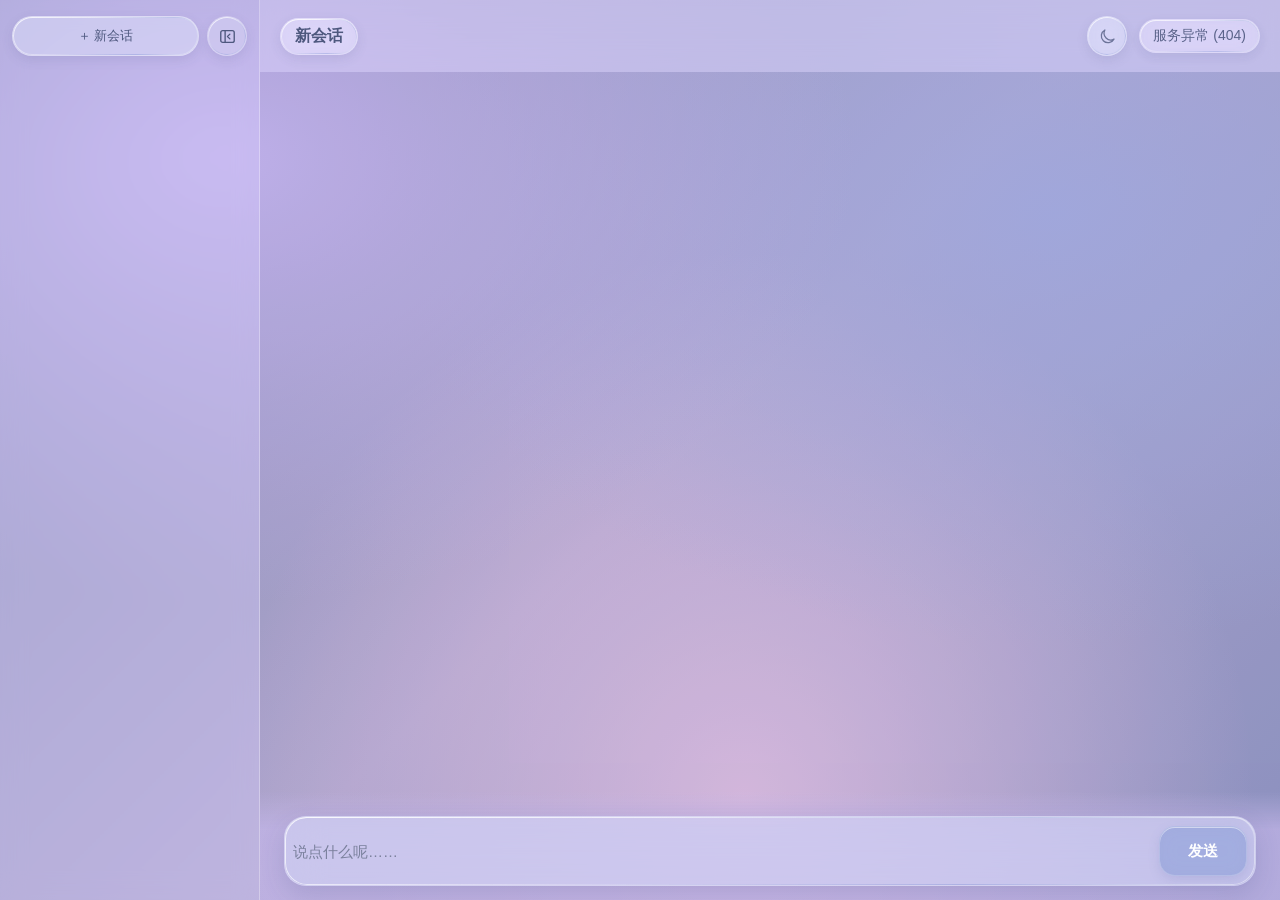
==== commit 6319993c: "格式统一(Prettier) + chat-ui.js 200/401 分流与连接失败提示 + main.py 注释 600→1200" ====
--- a/static/chat.html
+++ b/static/chat.html
@@ -5,7 +5,7 @@
     <meta name="viewport" content="width=device-width, initial-scale=1.0" />
     <title>我的AI助手</title>
     <link rel="stylesheet" href="./notes/note.css" />
-    <link rel="stylesheet" href="./chat.css?v=20261110-2" />
+    <link rel="stylesheet" href="./chat.css?v=20261113-2" />
   </head>
   <body>
     <div class="bg-layer" aria-hidden="true"></div>
@@ -31,6 +31,8 @@
         </div>
         <div id="conversationList" class="conversation-list"></div>
       </aside>
+      <!-- 窄屏抽屉遮罩：桌面端 display:none，不参与布局 -->
+      <div class="sidebar-scrim" id="sidebarScrim" aria-hidden="true"></div>
       <!-- 主聊天区域 -->
       <main class="chat-container">
         <div class="chat-header">
@@ -49,13 +51,31 @@
             </svg>
           </button>
           <span id="currentConversationTitle" class="chat-title">新会话</span>
-          <button type="button" class="theme-toggle" data-theme-toggle aria-label="切换主题" title="切换主题">
-            <svg class="theme-icon theme-icon--moon" viewBox="0 0 24 24" aria-hidden="true">
-              <path d="M20.2 15.3A8.5 8.5 0 0 1 8.7 3.8 8.5 8.5 0 1 0 20.2 15.3Z"></path>
+          <button
+            type="button"
+            class="theme-toggle"
+            data-theme-toggle
+            aria-label="切换主题"
+            title="切换主题"
+          >
+            <svg
+              class="theme-icon theme-icon--moon"
+              viewBox="0 0 24 24"
+              aria-hidden="true"
+            >
+              <path
+                d="M20.2 15.3A8.5 8.5 0 0 1 8.7 3.8 8.5 8.5 0 1 0 20.2 15.3Z"
+              ></path>
             </svg>
-            <svg class="theme-icon theme-icon--sun" viewBox="0 0 24 24" aria-hidden="true">
+            <svg
+              class="theme-icon theme-icon--sun"
+              viewBox="0 0 24 24"
+              aria-hidden="true"
+            >
               <circle cx="12" cy="12" r="3.7"></circle>
-              <path d="M12 2v2.2M12 19.8V22M4.93 4.93l1.56 1.56m11.02 11.02 1.56 1.56M2 12h2.2m15.6 0H22M4.93 19.07l-1.56 1.56M17.51 6.49l1.56-1.56"></path>
+              <path
+                d="M12 2v2.2M12 19.8V22M4.93 4.93l1.56 1.56m11.02 11.02 1.56 1.56M2 12h2.2m15.6 0H22M4.93 19.07l-1.56 1.56M17.51 6.49l1.56-1.56"
+              ></path>
             </svg>
           </button>
           <span id="userInfo">加载中...</span>
@@ -69,7 +89,7 @@
         </div>
       </main>
     </div>
-    <script type="module" src="./chat-ui.js?v=20261110-4"></script>
+    <script type="module" src="./chat-ui.js?v=20261113-2"></script>
     <script src="./theme-toggle.js"></script>
     <script src="./vendor/marked.min.js"></script>
     <script src="./vendor/purify.min.js"></script>
--- a/static/chat.css
+++ b/static/chat.css
@@ -68,6 +68,9 @@
 }
 .chat-container {
   flex: 1;
+  /* flex 子项默认 min-width:auto，会被内部 Markdown 表格/代码块的最小内容宽度撑破，
+     导致整页横向溢出；这里显式允许收缩，溢出交给气泡内部滚动处理 */
+  min-width: 0;
   display: flex;
   flex-direction: column;
   background: rgba(194, 181, 232, 0.12);
@@ -340,6 +343,8 @@
   box-shadow: inset 0 1px 0 rgba(255, 255, 255, 0.7), 0 8px 20px rgba(63, 74, 125, 0.1);
 }
 #out .ai .note-body pre code { background: transparent; color: inherit; }
+/* 长串英文/URL 允许在任意字符处断行，避免把气泡撑破 */
+#out .ai .note-body { min-width: 0; overflow-wrap: anywhere; }
 
 /* 引用来源标签 */
 .citations-area {
@@ -588,3 +593,204 @@
 [data-theme="dark"] #sent:hover { background: rgba(131, 143, 214, 0.7); }
 [data-theme="dark"] ::-webkit-scrollbar-thumb { background: rgba(190, 195, 230, 0.3); }
 [data-theme="dark"] ::-webkit-scrollbar-thumb:hover { background: rgba(205, 210, 242, 0.46); }
+
+/* 抽屉遮罩：仅窄屏启用，桌面端始终不参与布局 */
+.sidebar-scrim { display: none; }
+
+/* =========================================================
+   表格横向滚动（≤1080px）
+   ---------------------------------------------------------
+   note.css 给 .note-body table 设了 min-width:560px，横向滚动本来靠
+   note.js 包出来的 .note-table 外层承担；聊天页直接用 marked.parse，
+   没有那层包裹，所以表格会按 560px 撑破气泡。
+   这里让 table 自己当滚动容器：table 默认 display:table，overflow 不生效，
+   必须转成块级；min-width 也要解除，否则 max-width:100% 压不住它。
+   气泡装得下 560px 表格大约需要 1046px 视口（侧栏 260 + 内边距 + 80% 气泡），
+   所以阈值取 1080px，更宽的桌面端保持原有表格排版不变。
+   ========================================================= */
+@media (max-width: 1080px) {
+  #out .ai .note-body pre,
+  #out .ai .note-body table {
+    display: block;
+    max-width: 100%;
+    min-width: 0;
+    overflow-x: auto;
+    -webkit-overflow-scrolling: touch;
+    scrollbar-width: thin;
+    scrollbar-color: var(--chat-accent) transparent;
+  }
+  #out .ai .note-body pre::-webkit-scrollbar,
+  #out .ai .note-body table::-webkit-scrollbar { height: 6px; }
+  #out .ai .note-body pre::-webkit-scrollbar-track,
+  #out .ai .note-body table::-webkit-scrollbar-track { background: transparent; }
+  #out .ai .note-body pre::-webkit-scrollbar-thumb,
+  #out .ai .note-body table::-webkit-scrollbar-thumb {
+    border-radius: var(--chat-radius-pill);
+    background: var(--chat-accent);
+    opacity: 0.5;
+  }
+}
+
+/* =========================================================
+   移动端（≤768px）
+   ---------------------------------------------------------
+   桌面端侧栏是 flex 兄弟，占 260px；手机上那样会把聊天区压到不足 130px。
+   这里改成覆盖式抽屉：侧栏脱离 flex 流、固定在左侧，收起时平移出屏幕，
+   展开时铺一层遮罩，点遮罩 / 选会话 / Esc 都能收回。
+   展开与收起复用原有的 #expandSidebarBtn / #collapseSidebarBtn 和
+   .sidebar-collapsed 状态，不新增第二套开关逻辑。
+   ========================================================= */
+@media (max-width: 768px) {
+  /* dvh：移动浏览器地址栏伸缩时，100vh 会把输入区顶出可视区 */
+  body { height: 100dvh; }
+
+  .sidebar {
+    position: fixed;
+    top: 0;
+    bottom: 0;
+    left: 0;
+    z-index: 30;
+    flex: 0 0 auto;
+    width: min(84vw, 300px);
+    min-width: 0;
+    max-width: 84vw;
+    padding: 14px 12px;
+    border-right: 1px solid var(--chat-glass-line);
+    box-shadow: 0 0 40px rgba(28, 24, 56, 0.3);
+    transform: translateX(0);
+    transition: transform 0.28s ease;
+  }
+  /* 覆盖桌面端那套「宽度归零」的收起方式：抽屉靠平移隐藏，宽度保持不变，
+     否则收起动画会先把内容挤扁再消失 */
+  .app-container.sidebar-collapsed .sidebar {
+    flex-basis: auto;
+    width: min(84vw, 300px);
+    min-width: 0;
+    max-width: 84vw;
+    padding: 14px 12px;
+    border-right-width: 1px;
+    opacity: 1;
+    transform: translateX(-102%);
+  }
+  .sidebar-scrim {
+    position: fixed;
+    inset: 0;
+    z-index: 20;
+    display: block;
+    background: rgba(22, 19, 42, 0.44);
+    -webkit-backdrop-filter: blur(2px);
+    backdrop-filter: blur(2px);
+    opacity: 0;
+    pointer-events: none;
+    transition: opacity 0.24s ease;
+  }
+  .app-container:not(.sidebar-collapsed) .sidebar-scrim {
+    opacity: 1;
+    pointer-events: auto;
+  }
+  [data-theme="dark"] .sidebar-scrim { background: rgba(8, 7, 20, 0.6); }
+
+  /* 顶栏：四个元素在 390px 下要能同时放下，标题吃掉剩余空间并截断 */
+  .chat-header {
+    gap: 8px;
+    padding: 10px 12px;
+    font-size: 14px;
+  }
+  .chat-header #currentConversationTitle {
+    flex: 1;
+    min-width: 0;
+    margin-right: 0;
+  }
+  .chat-title {
+    max-width: none;
+    padding: 7px 12px;
+    font-size: 13px;
+  }
+  #userInfo {
+    max-width: 92px;
+    padding: 7px 10px;
+    overflow: hidden;
+    font-size: 12px;
+    text-overflow: ellipsis;
+    white-space: nowrap;
+  }
+  .theme-toggle,
+  .sidebar-icon-btn {
+    flex: 0 0 36px;
+    width: 36px;
+    height: 36px;
+  }
+  .theme-toggle .theme-icon,
+  .sidebar-icon-btn svg {
+    width: 17px;
+    height: 17px;
+  }
+
+  /* 消息区：气泡放宽到 92%，否则手机上每行只剩十几个字 */
+  #out {
+    gap: 10px;
+    padding: 14px 12px;
+    overscroll-behavior-y: contain;
+  }
+  #out > div {
+    max-width: 92%;
+    padding: 10px 12px;
+    font-size: 14px;
+  }
+  /* 输入区： safe-area 兜住 iPhone 底部横条 */
+  .input-area {
+    padding: 12px 12px calc(12px + env(safe-area-inset-bottom, 0px));
+  }
+  .composer-shell {
+    gap: 6px;
+    padding: 6px;
+    border-radius: 18px;
+  }
+  #msg {
+    height: 44px;
+    /* ≥16px：iOS 聚焦更小的输入框会自动放大整页 */
+    font-size: 16px;
+  }
+  #sent {
+    min-width: 62px;
+    height: 44px;
+    padding: 0 14px;
+    border-radius: 14px;
+    font-size: 14px;
+  }
+
+  /* 抽屉里的会话项：点击区加大，滚动条沿用本页配色 */
+  .conversation-item {
+    padding: 12px;
+    font-size: 15px;
+  }
+  .conversation-list {
+    overscroll-behavior-y: contain;
+    scrollbar-width: thin;
+    scrollbar-color: var(--chat-accent) transparent;
+  }
+  .conversation-list::-webkit-scrollbar { width: 5px; }
+  .conversation-list::-webkit-scrollbar-thumb {
+    border-radius: 3px;
+    background: var(--chat-accent);
+    opacity: 0.5;
+  }
+}
+
+/* 更窄的屏幕：用户名胶囊让位给标题，避免顶栏挤成两行 */
+@media (max-width: 400px) {
+  #userInfo { display: none; }
+  .chat-title { font-size: 12px; }
+}
+
+@media (prefers-reduced-motion: reduce) {
+  .sidebar,
+  .sidebar-scrim,
+  .conversation-item,
+  .theme-toggle,
+  .sidebar-icon-btn,
+  #sent {
+    transition: none;
+  }
+  .cursor { animation: none; }
+}
